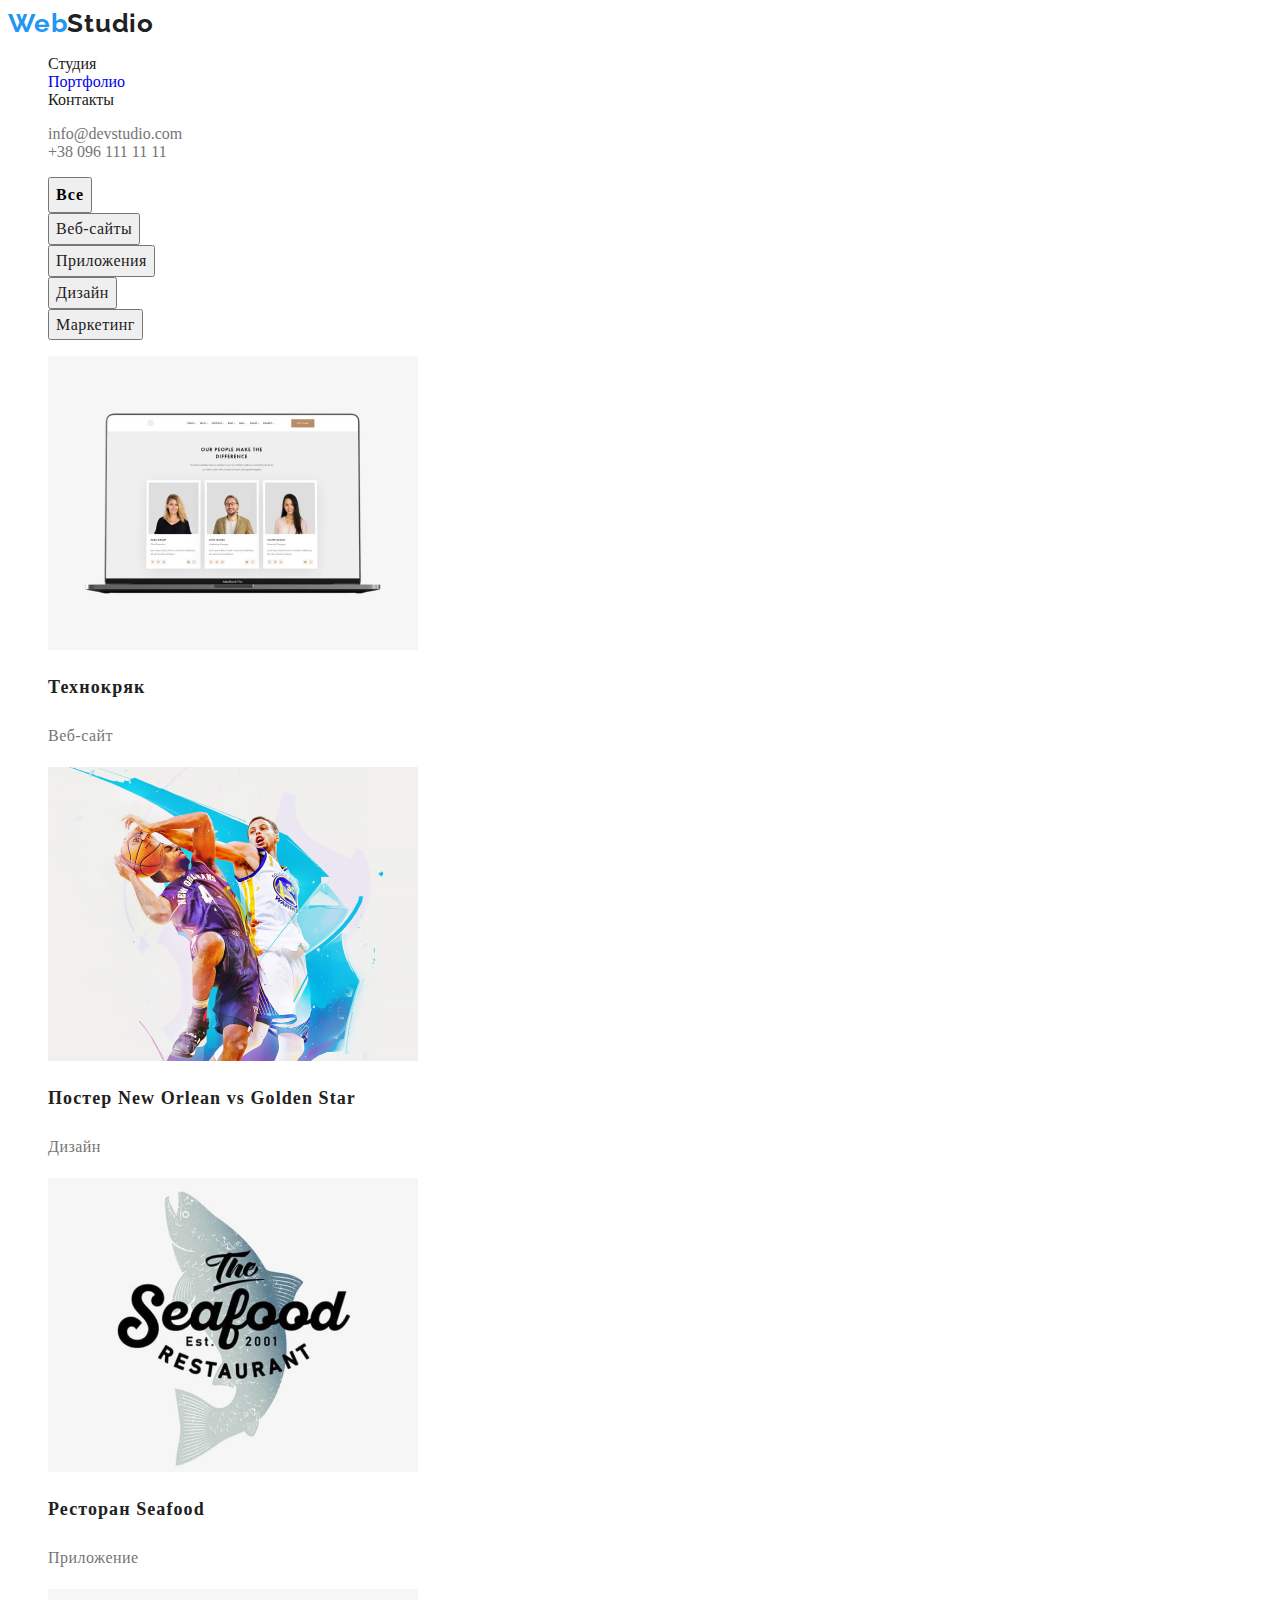
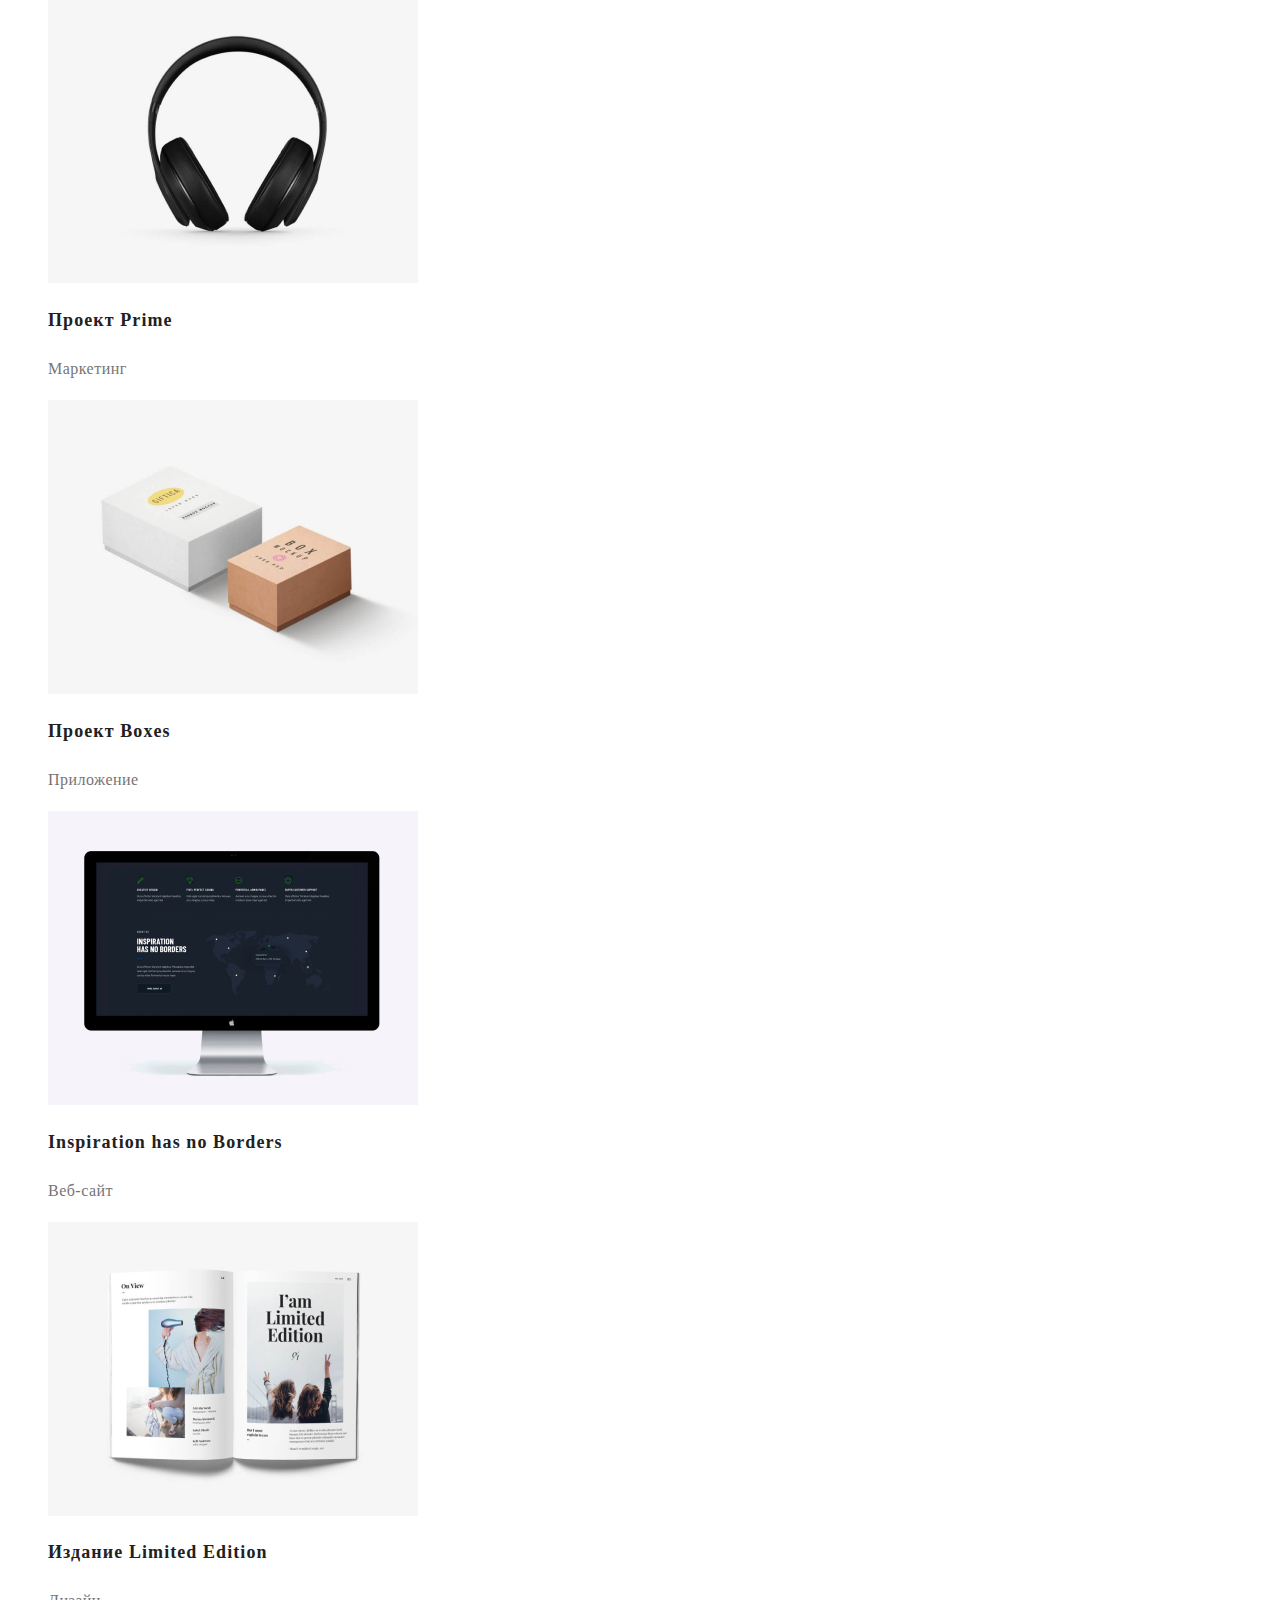
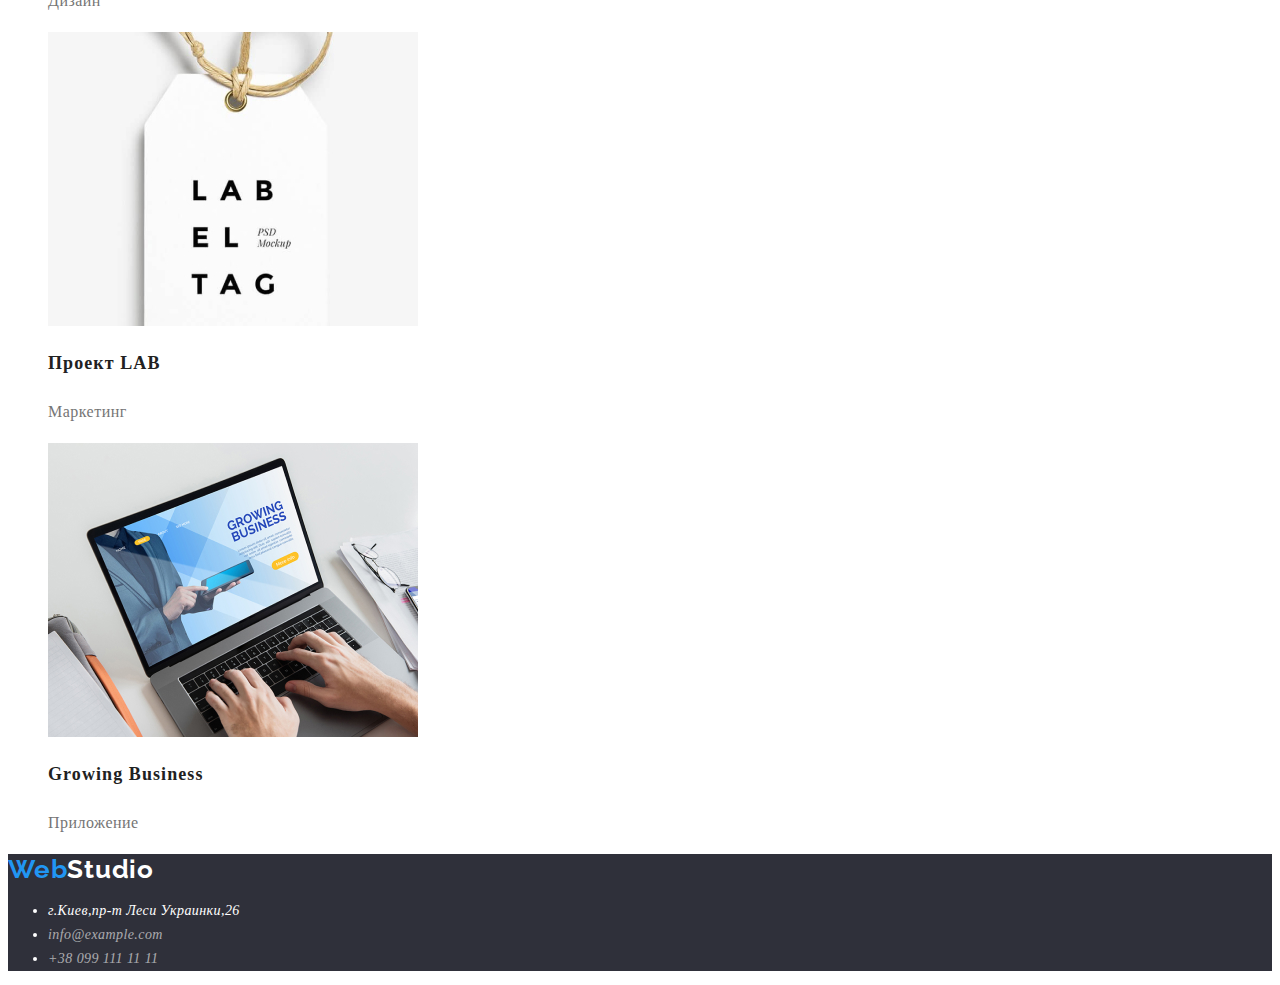
==== portfolio.html @ e013c8c7 "Create portfolio.html" ====
<!DOCTYPE html>
<html lang="en">
<head>
    <meta charset="UTF-8">
    <meta http-equiv="X-UA-Compatible" content="IE=edge">
    <meta name="viewport" content="width=device-width, initial-scale=1.0">
    <title>Portfolio</title>
    <link rel="preconnect" href="https://fonts.gstatic.com">
    <link href="https://fonts.googleapis.com/css2?family=Raleway:wght@700&family=Roboto:wght@400;500;700;900&display=swap" rel="stylesheet">
    <link rel="stylesheet" href="./css/styles.css">
</head>
<!--------------------Header-------------------------->
<body>
    <header class="header">
        <nav class="nav">
            <a class="logo-link link" href="./index.html" lang="en"><span class="logo-item">Web</span>Studio</a>
            <ul class="nav-list list">
                <li class="nav-item"><a class="nav-item-link link" href="./index.html" lang="ru">Студия</a></li>
                <li class="nav-item"><a class="nav-item-link-current link" href="./portfolio.html" lang="ru">Портфолио</a></li>
                <li class="nav-item"><a class="nav-item-link link" href="#" lang="ru">Контакты</a></li>
            </ul>
        </nav>
            <ul class="contact-list list">
                <li class="contact-item"><a class="contact-link-tel link" href="mailto:info@devstudio.com">info@devstudio.com</a></li>
                <li class="contact-item"><a class="contact-link-tel link" href="tel:+380961111111">+38 096 111 11 11</a></li>
            </ul>
    </header>
    <!-------------------Main section--------------------->
    <main>
        <section class="main">
            <ul class="main-button list">
                <li class="main-modal-btn"><button class="modal-btn" type="button">Все</button></li>
                <li class="main-modal-btn"><button class="main-modal-btn" type="button">Веб-сайты</button></li>
                <li class="main-modal-btn"><button class="main-modal-btn" type="button">Приложения</button></li>
                <li class="main-modal-btn"><button class="main-modal-btn" type="button">Дизайн</button></li>
                <li class="main-modal-btn"><button class="main-modal-btn" type="button">Маркетинг</button></li>
            </ul>
     <!----------------------Portfolio-------------------------->       
            <h1 hidden>Наши работы</h1>
            <ul class="picture">
                <li class="picture-item list">
                  <img src="./images/портфолио/img.jpg" alt="ноутбук с изображением" width="370" height="294">
                  <h2 class="desc-item-title ">Технокряк</h2>
                  <p class="desc-item-suptitle">Веб-сайт</p>
                </li>
                <li class="picture-item list">
                  <img src="./images/портфолио/img-1.jpg" alt="играют в баскетбол" width="370" height="294">
                  <h2 class="desc-item-title">Постер New Orlean vs Golden Star</h2>
                  <p class="desc-item-suptitle">Дизайн</p>
                </li>
                <li class="picture-item list">
                    <img src="./images/портфолио/img-2.jpg" alt="рыба на логотипе"  width="370" height="294">
                    <h2 class="desc-item-title">Ресторан Seafood</h2>
                    <p class="desc-item-suptitle">Приложение</p>
                </li>
                <li class="picture-item list"> 
                  <img src="./images/портфолио/img-3.jpg" alt="наушники"width="370" height="294">
                <h2 class="desc-item-title">Проект Prime</h2>
                <p class="desc-item-suptitle">Маркетинг</p>
                </li>
                <li class="picture-item list">
                  <img src="./images/портфолио/img-4.jpg" alt="две коробочки"width="370" height="294">
                  <h2 class="desc-item-title">Проект Boxes</h2>
                  <p class="desc-item-suptitle">Приложение</p>
                </li>
                <li class="picture-item list">
                  <img src="./images/портфолио/img-5.jpg" alt="компьютер с изображением"width="370" height="294">
                  <h2 class="desc-item-title">Inspiration has no Borders</h2>
                  <p class="desc-item-suptitle">Веб-сайт</p>
                </li>
                <li class="picture-item list">
                  <img src="./images/портфолио/img-6.jpg" alt="страница журнала с картинками"width="370" height="294">
                  <h2 class="desc-item-title">Издание Limited Edition</h2>
                  <p class="desc-item-suptitle">Дизайн</p>
                </li>
                <li class="picture-item list">
                  <img src="./images/портфолио/img-7.jpg" alt="бирка с надписью"width="370" height="294">
                  <h2 class="desc-item-title">Проект LAB</h2>
                  <p class="desc-item-suptitle">Маркетинг</p>
                </li>
                <li class="picture-item list">
                  <img src="./images/портфолио/img-8.jpg" alt="робота за ноубуком"width="370" height="294">
                  <h2 class="desc-item-title">Growing Business</h2>
                  <p class="desc-item-suptitle">Приложение</p>
                </li> 
            </ul>
        </section>
    </main>
    <!-------------Footer-------------------------------->
    <footer class="footer">
        <a class="logo-link link" href="index.html" lang="en"><span class="logo-item">Web</span><span class="logo-item-link">Studio</span></a>
            <address class="address">
                <ul class="address-list">
                    <li class="address-list-item"><a class="address-link link" href="https://goo.gl/maps/ciwLgG6RqP7wu5hy9" target="_blank" rel="noopener noreferrer"> г.Киев,пр-т Леси Украинки,26</a>
                    <li class="address-list-item"><a class="address-contact-link link" href="mailto:info@example.com">info@example.com</a></li>
                    <li class="address-list-item"><a class="address-contact-link link" href="tel:+380991111111">+38 099 111 11 11</a></li>
                </ul>
            </address>
    </footer>
</body>
</html>
---- css/styles.css ----
:root {
 --main-font: 'Roboto', sans-serif; 
 --secondary-font:'Raleway', sans-serif;
 --accent-color: #2196F3; 
 --secondary-color: #212121;
 --hero-background-color:#2F303A;
 --text-color:#757575;
}

/*------Шрифты--------*/
.body{
 --font-family: var(--main-font);
}
.list {
    list-style: none;
}

.link {
    text-decoration: none;
}


/*=====================Header===================================*/

/*---------Логотип-- WebStudio-----------------*/
.logo-link{
font-family: var(--secondary-font);
font-weight: bold;
font-size: 26px;
line-height: 1.19;
letter-spacing: 0.03em;
color: var(--secondary-color); 
}

.logo-item {
color: var(--accent-color);
}

    /*Навигационный лист*/
.nav-link {
font-family: inherit;
font-weight: 500;
font-size: 14px;
line-height: 1.14;
letter-spacing: 0.02em;
color: var(--secondary-color); 
}

/*Придаем ссылкам элемент hover и focus */
.nav-link:hover,
.nav-link:focus{
color: var(--accent-color);
}

/*Контакты заголовка*/
.contact-link {
font-weight: 500;
font-size: 14px;
line-height: 1.14;
letter-spacing: 0.02em;

}

.contact-link-tel {
color: #757575;
}

.contact-link:hover,
.contact-link:focus {
color:  var(--accent-color);
}

/*====================The end header======================*/

/*-----------------------HERO----------------------*/

/*Эффективные решения для вашего бизнеса*/
.hero-title{
font-family: inherit;
font-weight: 900;
font-size: 44px;
line-height: 1.36;
/*text-align: center;*/
letter-spacing: 0.06em;
color: #FFFFFF;
background: #2F303A;
}

/*Кнопка заказать услугу*/
.modal-btn{
font-family: inherit;
font-weight: 700;
font-size: 16px;
line-height: 1.87;
letter-spacing: 0.06em;
/*cursor: pointer;*/

}

.modal-btn:hover,
.modal-btn:focus {
color: #FFFFFF;
background: var(--accent-color);
}

/*Особенности*/
.desc-list-title{
font-family:inherit;
font-weight: 700;
font-size: 14px;
line-height: 1.14;
letter-spacing: 0.03em;
text-transform: uppercase;
color: var(--secondary-color);
}

.desc-list-suptitle{
font-family: inherit;
font-weight: 400;
font-size: 14px;
line-height: 1.71;
letter-spacing: 0.03em;
color: var(--text-color);
}
/*-----------Gallery-------------------*/

.team-title {
font-family:inherit;
font-weight: 700;
font-size: 36px;
line-height: 1.17;
/*text-align: center;*/
letter-spacing: 0.03em;
color: var(--secondary-color);
}

.team-title-list-name{
font-family: inherit;
font-weight: 500;
font-size: 16px;
line-height: 19px;
letter-spacing: 0.03em;
color:var(--secondary-color);
}

.team-title-list-desc {
font-family:inherit;
font-weight: 400;
font-size: 16px;
line-height: 1.18;

/*text-align: center;*/
letter-spacing: 0.03em;
color: var(--text-color);
}
/*------------End Hero----------------*/
/*-----------------Footer---------*/
.footer{
background: #2F303A;
}
.logo-item-link{
color: #FFFFFF;
}

.address-list {
font-family: inherit;
font-weight: 400;
font-size: 14px;
line-height: 1.71;
color: #FFFFFF;
letter-spacing: 0.03em;
}
.address-link {
color: #FFFFFF;
}
.address-contact-link{
font-family:inherit;
font-weight: 400;
font-size: 14px;
line-height: 1.71;
letter-spacing: 0.03em;
color: rgba(255, 255, 255, 0.6);
}
/*==================Footer=================*/

/*----------------Portfolio-------------*/
/*Кнопки*/
.main-modal-btn{
font-family: inherit;
font-weight: 500;
font-size: 16px;
line-height: 1.62;
letter-spacing: 0.03em;
color: var(--secondary-color);
}

.nav-item-link{
color:var(--secondary-color);
}
.nav-item-link-current:hover,
.nav-item-link-current:focus {
color: var(--accent-color);
}
.portfolio-contact-list{
    color: #757575;
}
/*-------------Portfolio--------------*/
.desc-item-title{
font-family: inherit;
font-weight: 700;
font-size: 18px;
line-height: 2;
letter-spacing: 0.06em;
color:var(--secondary-color);
}
.desc-item-suptitle{
font-family: inherit;
font-weight: 400;
font-size: 16px;
line-height: 1.87;
letter-spacing: 0.03em;
color: var(--text-color);
}
/*=========================End=================*/
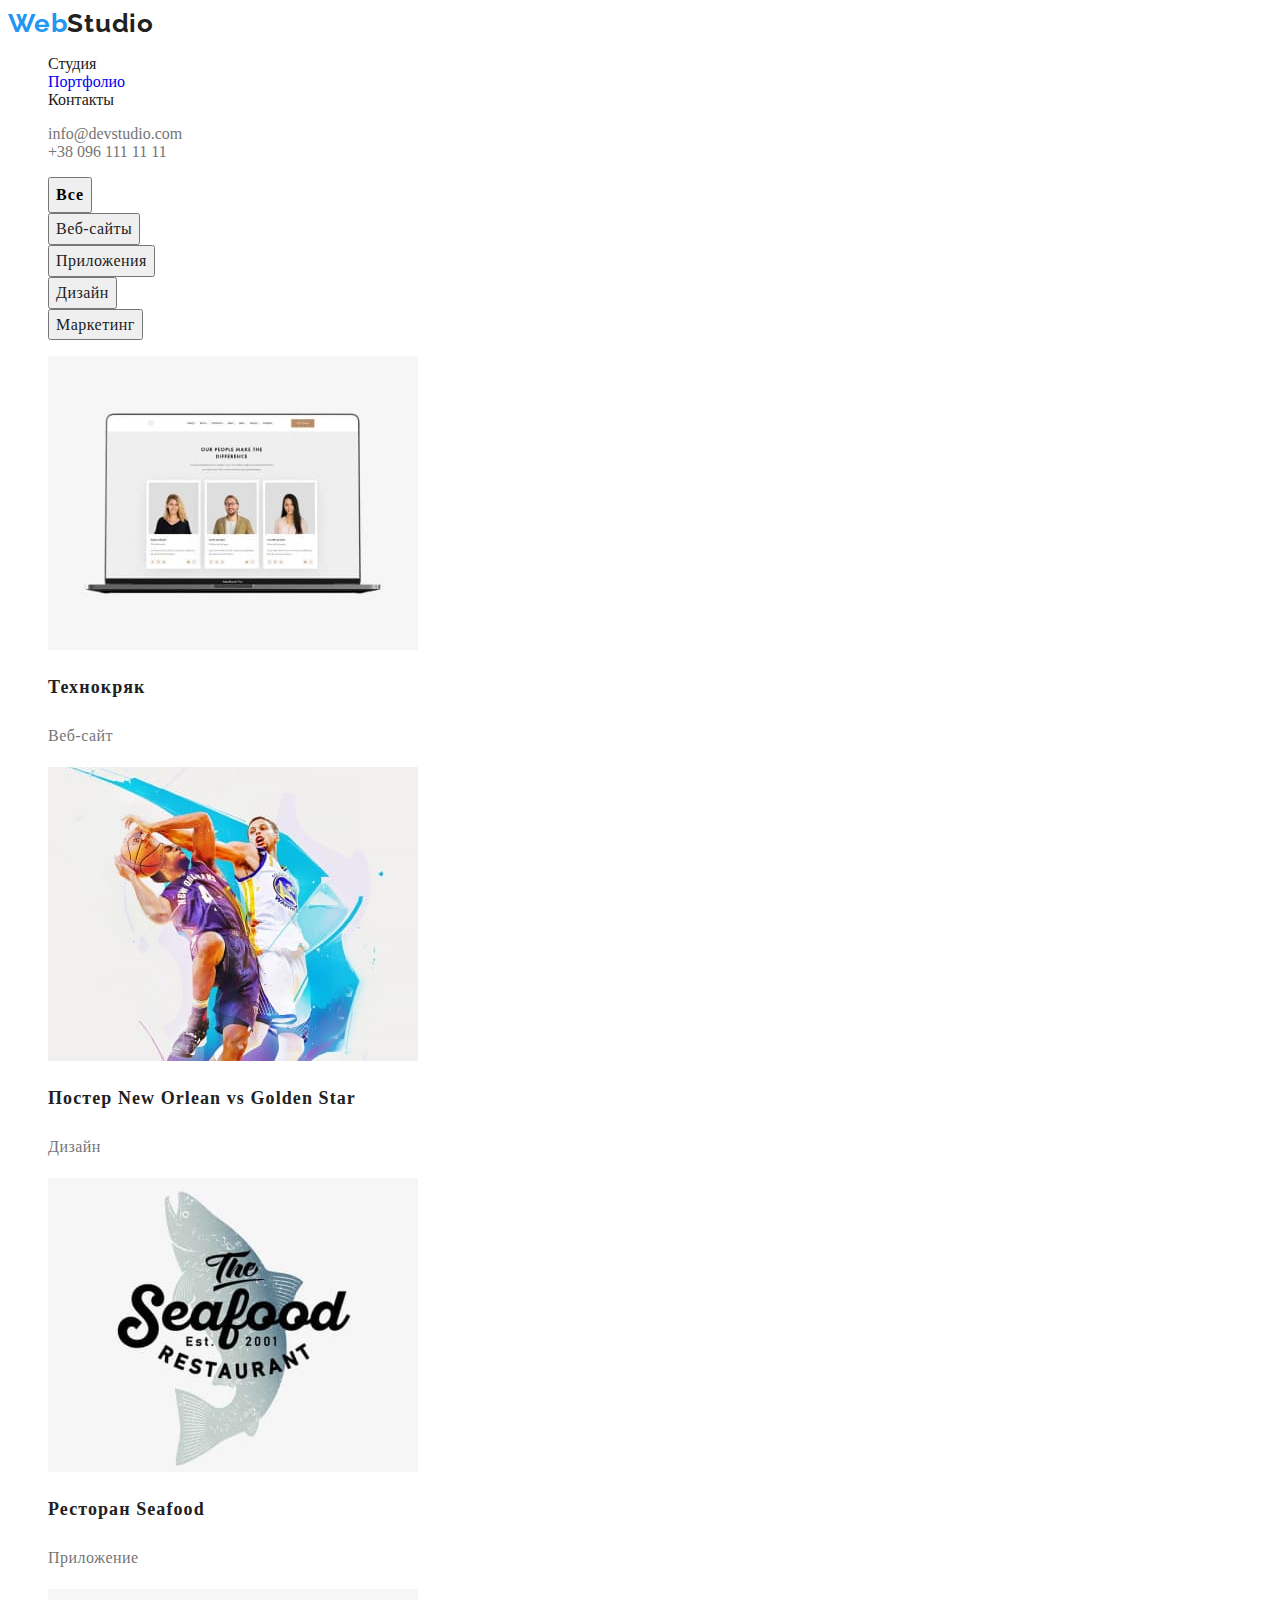
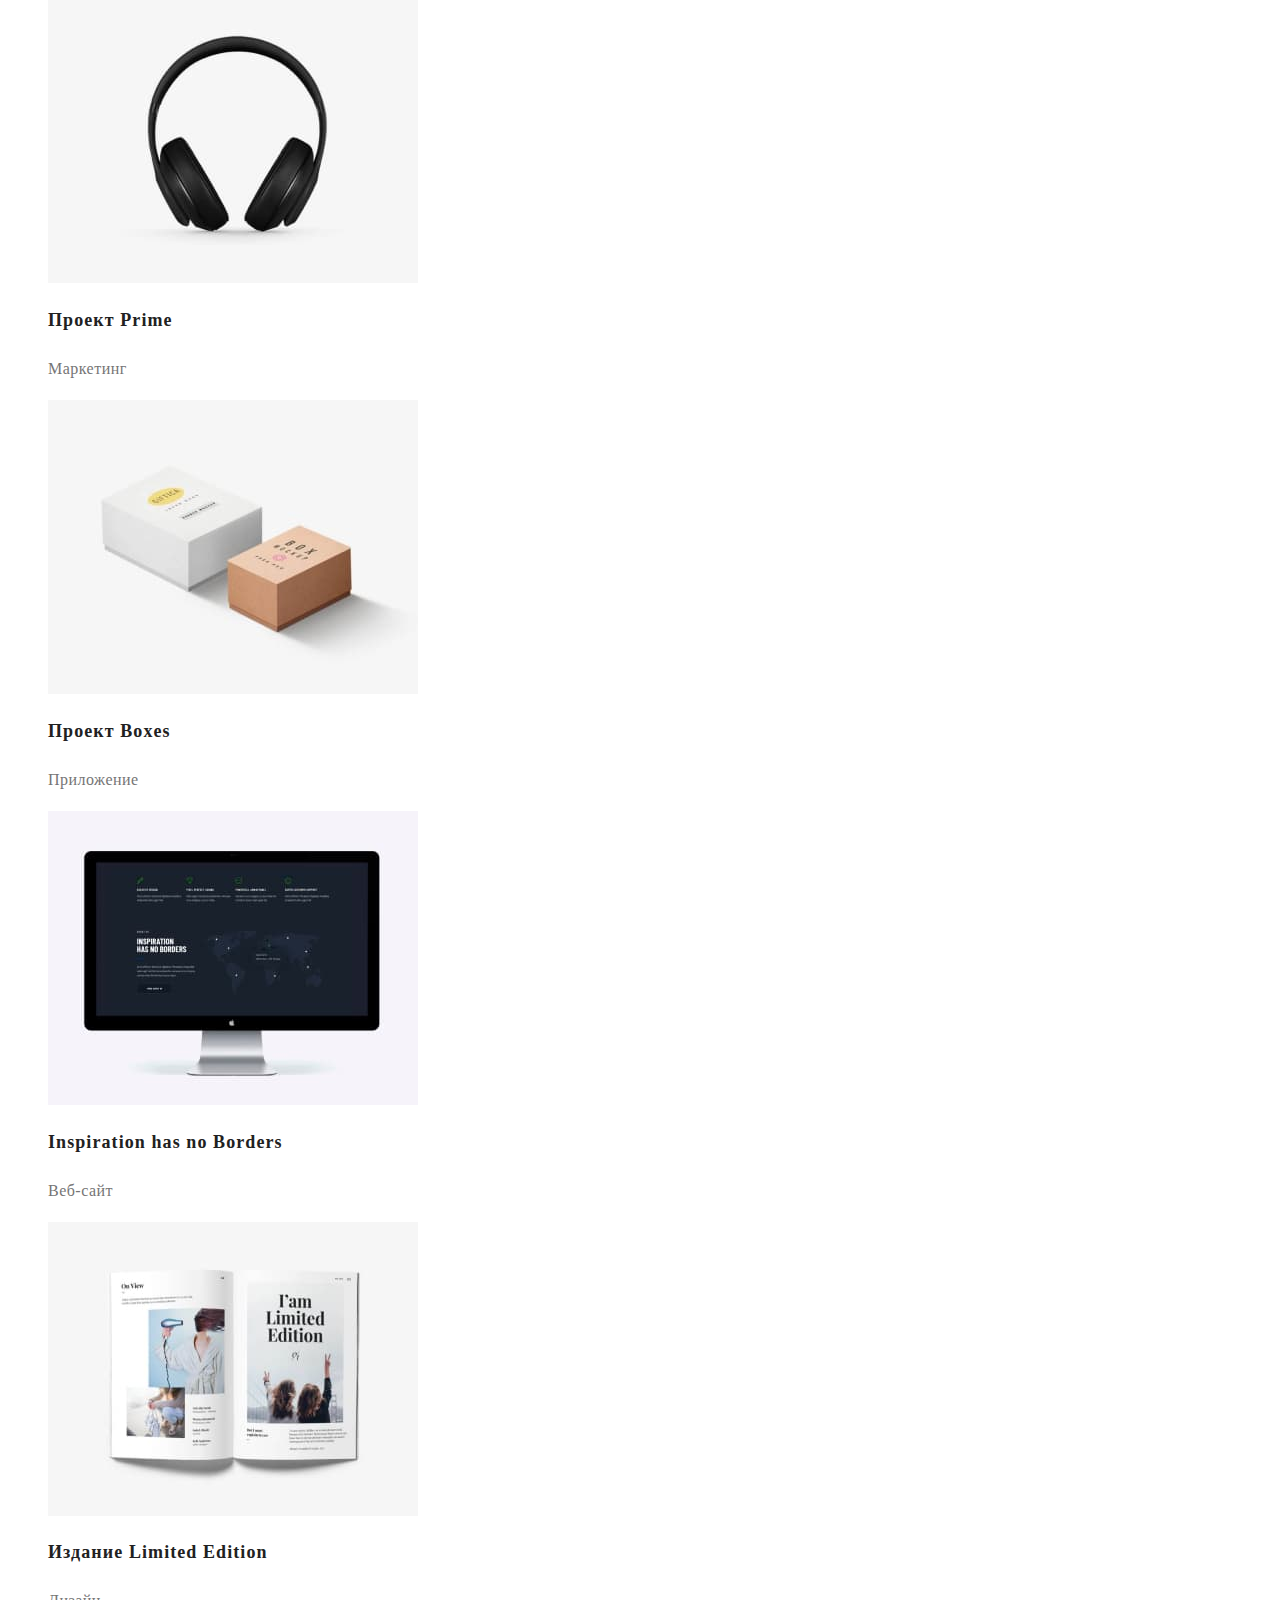
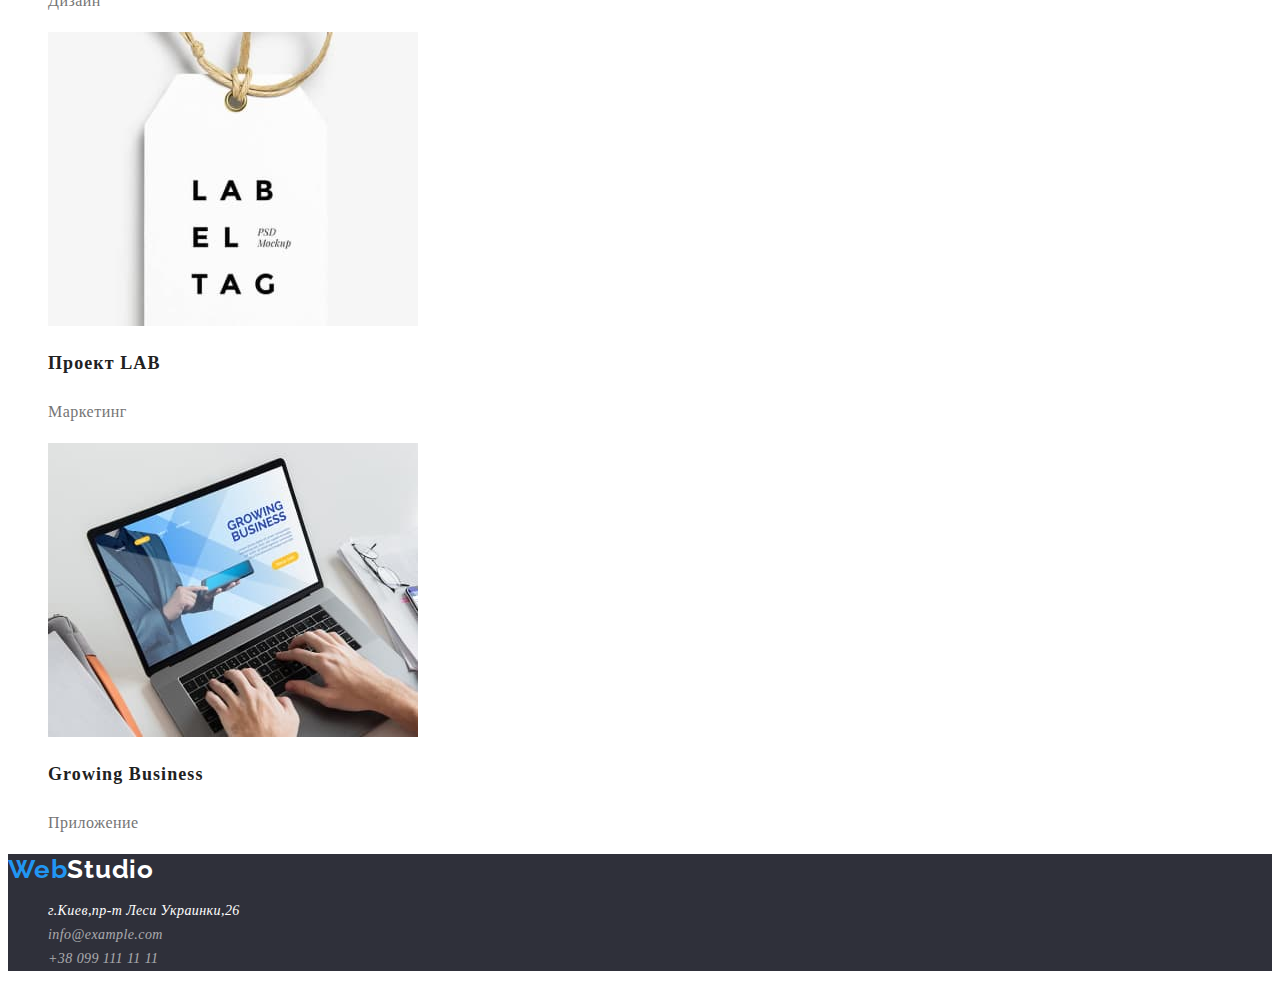
==== commit a3900cf9: "Update portfolio.html" ====
--- a/portfolio.html
+++ b/portfolio.html
@@ -90,10 +90,10 @@
     <footer class="footer">
         <a class="logo-link link" href="index.html" lang="en"><span class="logo-item">Web</span><span class="logo-item-link">Studio</span></a>
             <address class="address">
-                <ul class="address-list">
-                    <li class="address-list-item"><a class="address-link link" href="https://goo.gl/maps/ciwLgG6RqP7wu5hy9" target="_blank" rel="noopener noreferrer"> г.Киев,пр-т Леси Украинки,26</a>
-                    <li class="address-list-item"><a class="address-contact-link link" href="mailto:info@example.com">info@example.com</a></li>
-                    <li class="address-list-item"><a class="address-contact-link link" href="tel:+380991111111">+38 099 111 11 11</a></li>
+                <ul class="address-list list">
+                    <li class="address-item"><a class="address-link link" href="https://goo.gl/maps/ciwLgG6RqP7wu5hy9" target="_blank" rel="noopener noreferrer"> г.Киев,пр-т Леси Украинки,26</a>
+                    <li class="address-item"><a class="address-contact-link link" href="mailto:info@example.com">info@example.com</a></li>
+                    <li class="address-item"><a class="address-contact-link link" href="tel:+380991111111">+38 099 111 11 11</a></li>
                 </ul>
             </address>
     </footer>
--- a/css/styles.css
+++ b/css/styles.css
@@ -5,6 +5,7 @@
  --secondary-color: #212121;
  --hero-background-color:#2F303A;
  --text-color:#757575;
+ --text-decoration-color: #FFFFFF;
 }
 
 /*------Шрифты--------*/
@@ -35,7 +36,10 @@
 .logo-item {
 color: var(--accent-color);
 }
-
+.logo-link:hover{
+color: var(--accent-color);
+text-decoration: underline;
+}
     /*Навигационный лист*/
 .nav-link {
 font-family: inherit;
@@ -52,17 +56,27 @@
 color: var(--accent-color);
 }
 
+.nav-item:hover{
+color: var(--accent-color);
+text-decoration: underline;
+}
+
 /*Контакты заголовка*/
+
 .contact-link {
 font-weight: 500;
 font-size: 14px;
 line-height: 1.14;
 letter-spacing: 0.02em;
-
 }
 
 .contact-link-tel {
 color: #757575;
+}
+
+.contact-item:hover{
+color:  var(--accent-color);
+text-decoration: underline;   
 }
 
 .contact-link:hover,
@@ -80,9 +94,8 @@
 font-weight: 900;
 font-size: 44px;
 line-height: 1.36;
-/*text-align: center;*/
 letter-spacing: 0.06em;
-color: #FFFFFF;
+color:var(--text-decoration-color);
 background: #2F303A;
 }
 
@@ -93,13 +106,12 @@
 font-size: 16px;
 line-height: 1.87;
 letter-spacing: 0.06em;
-/*cursor: pointer;*/
-
+cursor: pointer;
 }
 
 .modal-btn:hover,
 .modal-btn:focus {
-color: #FFFFFF;
+color:var(--text-decoration-color);
 background: var(--accent-color);
 }
 
@@ -148,8 +160,6 @@
 font-weight: 400;
 font-size: 16px;
 line-height: 1.18;
-
-/*text-align: center;*/
 letter-spacing: 0.03em;
 color: var(--text-color);
 }
@@ -159,7 +169,7 @@
 background: #2F303A;
 }
 .logo-item-link{
-color: #FFFFFF;
+color:var(--text-decoration-color);
 }
 
 .address-list {
@@ -167,11 +177,21 @@
 font-weight: 400;
 font-size: 14px;
 line-height: 1.71;
-color: #FFFFFF;
+color:var(--text-decoration-color);
 letter-spacing: 0.03em;
 }
 .address-link {
-color: #FFFFFF;
+color:var(--text-decoration-color);
+}
+
+/*----Подсвечиваем ссылку--------*/
+.address-item:hover{
+color:var(--accent-color);
+text-decoration: underline;
+}
+.address-contact-link:hover{
+color: var(--accent-color);
+text-decoration: underline;
 }
 .address-contact-link{
 font-family:inherit;
@@ -181,6 +201,7 @@
 letter-spacing: 0.03em;
 color: rgba(255, 255, 255, 0.6);
 }
+
 /*==================Footer=================*/
 
 /*----------------Portfolio-------------*/
@@ -194,9 +215,15 @@
 color: var(--secondary-color);
 }
 
+.main-button .main-modal-btn:hover{
+color:var(--accent-color);
+text-decoration: underline;
+}
+
 .nav-item-link{
 color:var(--secondary-color);
 }
+
 .nav-item-link-current:hover,
 .nav-item-link-current:focus {
 color: var(--accent-color);
@@ -205,6 +232,10 @@
     color: #757575;
 }
 /*-------------Portfolio--------------*/
+.nav-list .nav-item-link:hover{
+color:  var(--accent-color);
+text-decoration: underline; 
+}
 .desc-item-title{
 font-family: inherit;
 font-weight: 700;
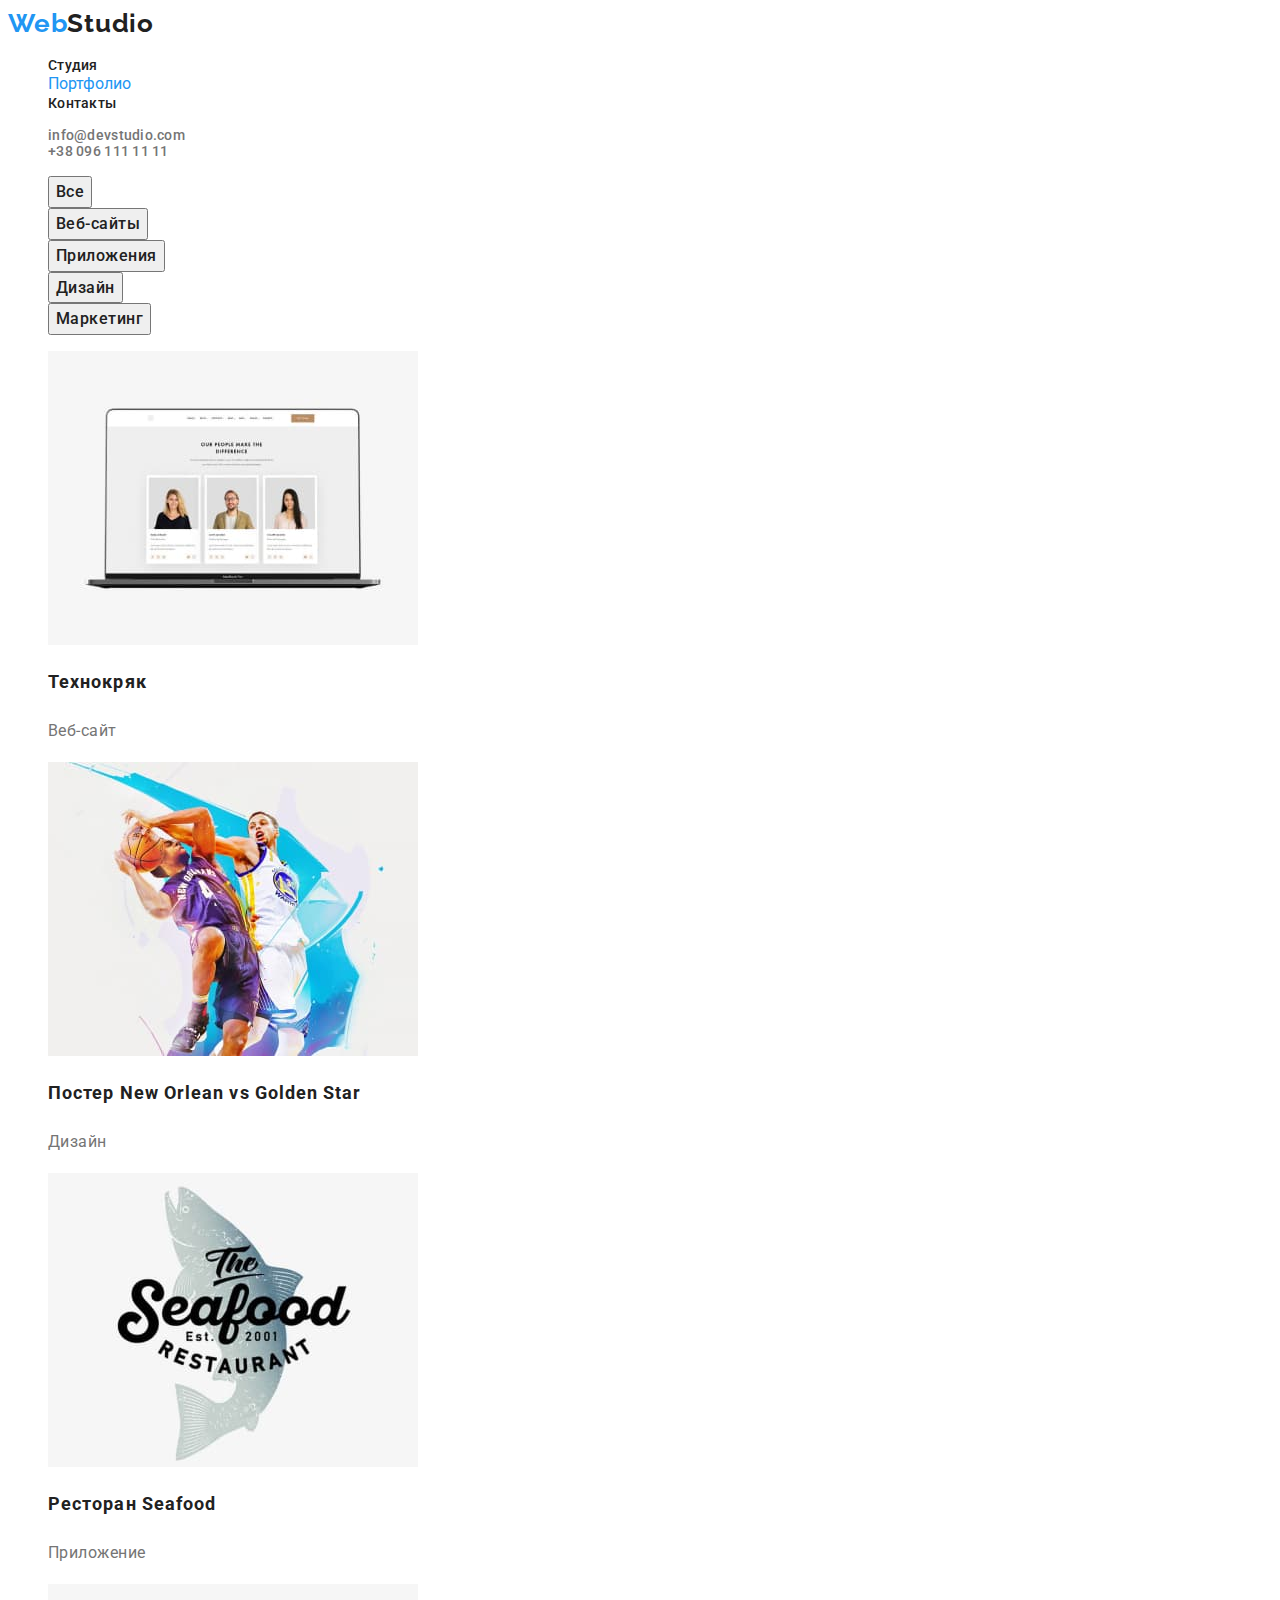
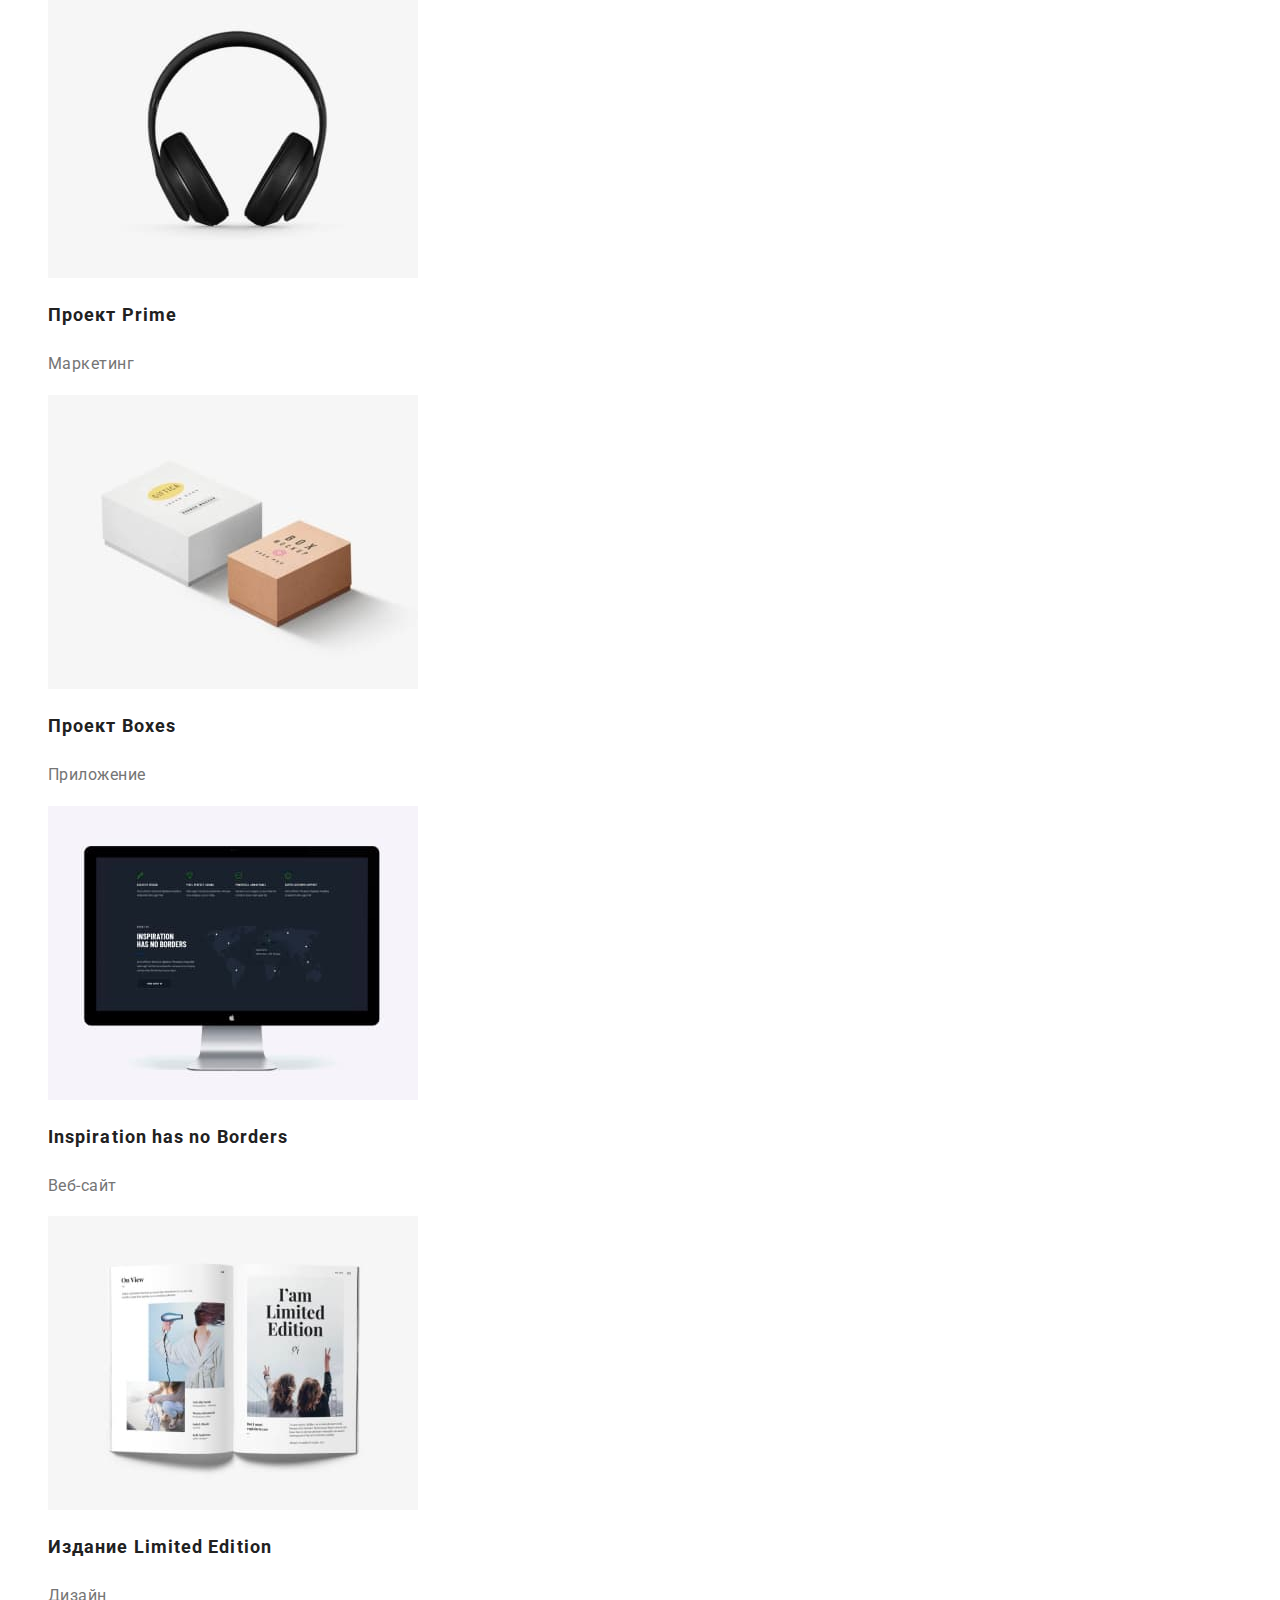
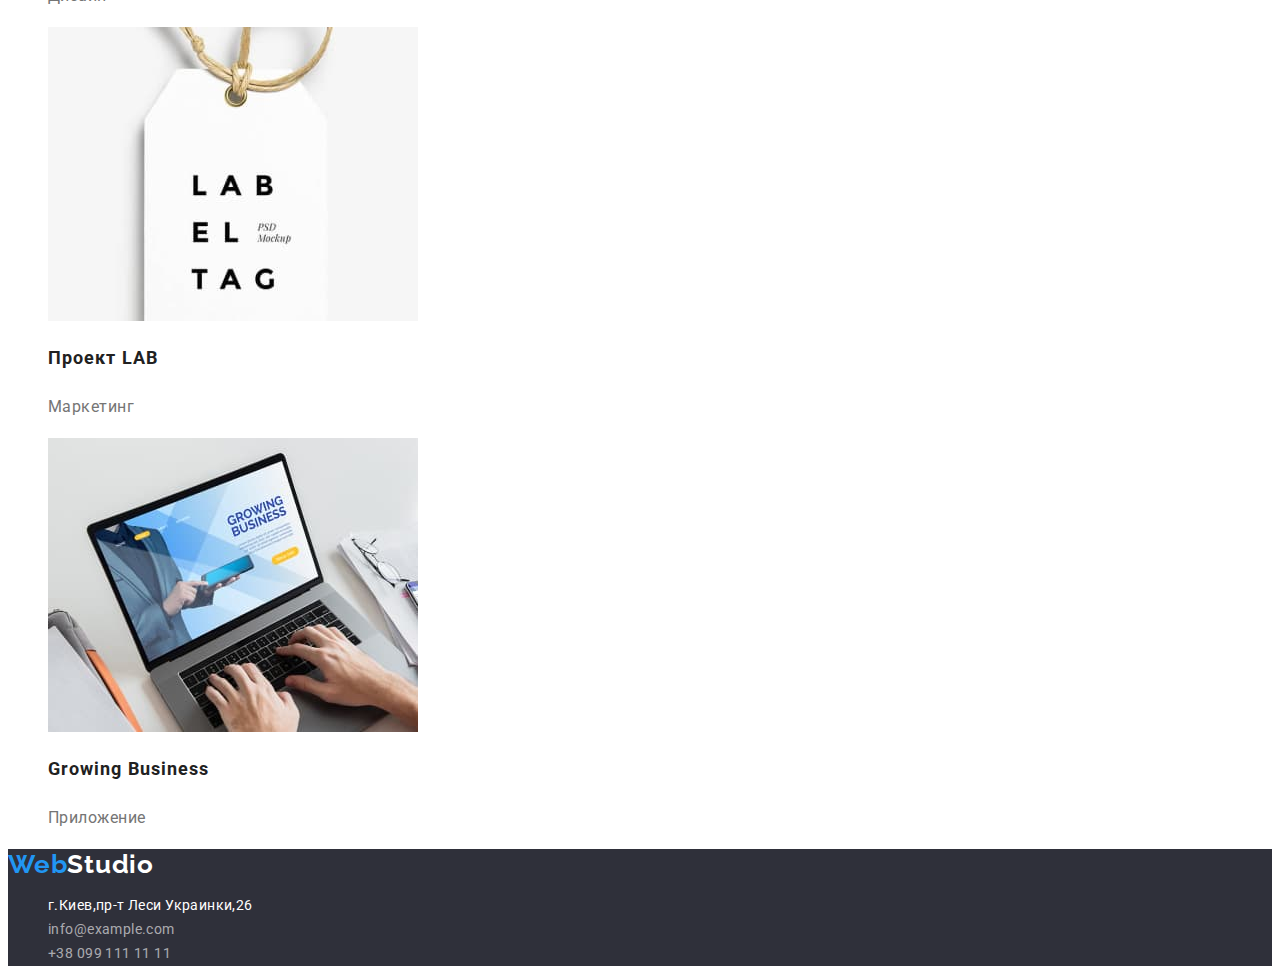
==== commit eb8f35ef: "Update portfolio.html" ====
--- a/portfolio.html
+++ b/portfolio.html
@@ -15,9 +15,9 @@
         <nav class="nav">
             <a class="logo-link link" href="./index.html" lang="en"><span class="logo-item">Web</span>Studio</a>
             <ul class="nav-list list">
-                <li class="nav-item"><a class="nav-item-link link" href="./index.html" lang="ru">Студия</a></li>
-                <li class="nav-item"><a class="nav-item-link-current link" href="./portfolio.html" lang="ru">Портфолио</a></li>
-                <li class="nav-item"><a class="nav-item-link link" href="#" lang="ru">Контакты</a></li>
+                <li class="nav-item"><a class="nav-link link" href="./index.html" lang="ru">Студия</a></li>
+                <li class="nav-item"><a class="nav-link-current link" href="./portfolio.html" lang="ru">Портфолио</a></li>
+                <li class="nav-item"><a class="nav-link link" href="#" lang="ru">Контакты</a></li>
             </ul>
         </nav>
             <ul class="contact-list list">
@@ -29,59 +29,77 @@
     <main>
         <section class="main">
             <ul class="main-button list">
-                <li class="main-modal-btn"><button class="modal-btn" type="button">Все</button></li>
-                <li class="main-modal-btn"><button class="main-modal-btn" type="button">Веб-сайты</button></li>
-                <li class="main-modal-btn"><button class="main-modal-btn" type="button">Приложения</button></li>
-                <li class="main-modal-btn"><button class="main-modal-btn" type="button">Дизайн</button></li>
-                <li class="main-modal-btn"><button class="main-modal-btn" type="button">Маркетинг</button></li>
+                <li class="main-button"><button class="button" type="button">Все</button></li>
+                <li class="main-button"><button class="button" type="button">Веб-сайты</button></li>
+                <li class="main-button"><button class="button" type="button">Приложения</button></li>
+                <li class="main-button"><button class="button" type="button">Дизайн</button></li>
+                <li class="main-button"><button class="button" type="button">Маркетинг</button></li>
             </ul>
      <!----------------------Portfolio-------------------------->       
             <h1 hidden>Наши работы</h1>
             <ul class="picture">
                 <li class="picture-item list">
-                  <img src="./images/портфолио/img.jpg" alt="ноутбук с изображением" width="370" height="294">
-                  <h2 class="desc-item-title ">Технокряк</h2>
-                  <p class="desc-item-suptitle">Веб-сайт</p>
+                  <a class="picture-list link" href="portfolio.html">
+                    <img src="./images/портфолио/img.jpg" alt="ноутбук с изображением" width="370" height="294">
+                    <h2 class="desc-item-title">Технокряк</h2>
+                    <p class="desc-item-suptitle">Веб-сайт</p>
+                  </a>
                 </li>
                 <li class="picture-item list">
-                  <img src="./images/портфолио/img-1.jpg" alt="играют в баскетбол" width="370" height="294">
-                  <h2 class="desc-item-title">Постер New Orlean vs Golden Star</h2>
-                  <p class="desc-item-suptitle">Дизайн</p>
+                  <a class="picture-list link" href="portfolio.html">
+                    <img src="./images/портфолио/img-1.jpg" alt="играют в баскетбол" width="370" height="294">
+                    <h2 class="desc-item-title">Постер New Orlean vs Golden Star</h2>
+                    <p class="desc-item-suptitle">Дизайн</p>
+                  </a>
                 </li>
                 <li class="picture-item list">
+                  <a class="picture-list link" href="portfolio.html">
                     <img src="./images/портфолио/img-2.jpg" alt="рыба на логотипе"  width="370" height="294">
                     <h2 class="desc-item-title">Ресторан Seafood</h2>
                     <p class="desc-item-suptitle">Приложение</p>
+                  </a>
                 </li>
                 <li class="picture-item list"> 
-                  <img src="./images/портфолио/img-3.jpg" alt="наушники"width="370" height="294">
-                <h2 class="desc-item-title">Проект Prime</h2>
-                <p class="desc-item-suptitle">Маркетинг</p>
+                  <a class="picture-list link" href="portfolio.html">
+                    <img src="./images/портфолио/img-3.jpg" alt="наушники"width="370" height="294">
+                    <h2 class="desc-item-title">Проект Prime</h2>
+                    <p class="desc-item-suptitle">Маркетинг</p>
+                  </a>
                 </li>
                 <li class="picture-item list">
-                  <img src="./images/портфолио/img-4.jpg" alt="две коробочки"width="370" height="294">
-                  <h2 class="desc-item-title">Проект Boxes</h2>
-                  <p class="desc-item-suptitle">Приложение</p>
+                  <a class="picture-list link" href="portfolio.html">
+                    <img src="./images/портфолио/img-4.jpg" alt="две коробочки"width="370" height="294">
+                    <h2 class="desc-item-title">Проект Boxes</h2>
+                    <p class="desc-item-suptitle">Приложение</p>
+                  </a>
                 </li>
                 <li class="picture-item list">
-                  <img src="./images/портфолио/img-5.jpg" alt="компьютер с изображением"width="370" height="294">
-                  <h2 class="desc-item-title">Inspiration has no Borders</h2>
-                  <p class="desc-item-suptitle">Веб-сайт</p>
+                  <a class="picture-list link" href="portfolio.html">
+                    <img src="./images/портфолио/img-5.jpg" alt="компьютер с изображением"width="370" height="294">
+                    <h2 class="desc-item-title">Inspiration has no Borders</h2>
+                    <p class="desc-item-suptitle">Веб-сайт</p>
+                  </a>
                 </li>
                 <li class="picture-item list">
-                  <img src="./images/портфолио/img-6.jpg" alt="страница журнала с картинками"width="370" height="294">
-                  <h2 class="desc-item-title">Издание Limited Edition</h2>
-                  <p class="desc-item-suptitle">Дизайн</p>
+                  <a class="picture-list link" href="portfolio.html">
+                    <img src="./images/портфолио/img-6.jpg" alt="страница журнала с картинками"width="370" height="294">
+                    <h2 class="desc-item-title">Издание Limited Edition</h2>
+                    <p class="desc-item-suptitle">Дизайн</p>
+                  </a>
                 </li>
                 <li class="picture-item list">
-                  <img src="./images/портфолио/img-7.jpg" alt="бирка с надписью"width="370" height="294">
-                  <h2 class="desc-item-title">Проект LAB</h2>
-                  <p class="desc-item-suptitle">Маркетинг</p>
+                  <a class="picture-list link" href="portfolio.html">
+                    <img src="./images/портфолио/img-7.jpg" alt="бирка с надписью"width="370" height="294">
+                    <h2 class="desc-item-title">Проект LAB</h2>
+                    <p class="desc-item-suptitle">Маркетинг</p>
+                  </a>
                 </li>
                 <li class="picture-item list">
-                  <img src="./images/портфолио/img-8.jpg" alt="робота за ноубуком"width="370" height="294">
-                  <h2 class="desc-item-title">Growing Business</h2>
-                  <p class="desc-item-suptitle">Приложение</p>
+                  <a class="picture-list link" href="portfolio.html">
+                    <img src="./images/портфолио/img-8.jpg" alt="робота за ноубуком"width="370" height="294">
+                    <h2 class="desc-item-title">Growing Business</h2>
+                    <p class="desc-item-suptitle">Приложение</p>
+                  </a>
                 </li> 
             </ul>
         </section>
--- a/css/styles.css
+++ b/css/styles.css
@@ -9,8 +9,8 @@
 }
 
 /*------Шрифты--------*/
-.body{
- --font-family: var(--main-font);
+body{
+font-family: var(--main-font);
 }
 .list {
     list-style: none;
@@ -36,13 +36,9 @@
 .logo-item {
 color: var(--accent-color);
 }
-.logo-link:hover{
-color: var(--accent-color);
-text-decoration: underline;
-}
+
     /*Навигационный лист*/
 .nav-link {
-font-family: inherit;
 font-weight: 500;
 font-size: 14px;
 line-height: 1.14;
@@ -56,14 +52,13 @@
 color: var(--accent-color);
 }
 
-.nav-item:hover{
-color: var(--accent-color);
-text-decoration: underline;
+.nav-link-current{
+color: var(--accent-color);
 }
 
 /*Контакты заголовка*/
 
-.contact-link {
+.contact-list {
 font-weight: 500;
 font-size: 14px;
 line-height: 1.14;
@@ -72,11 +67,6 @@
 
 .contact-link-tel {
 color: #757575;
-}
-
-.contact-item:hover{
-color:  var(--accent-color);
-text-decoration: underline;   
 }
 
 .contact-link:hover,
@@ -89,7 +79,7 @@
 /*-----------------------HERO----------------------*/
 
 /*Эффективные решения для вашего бизнеса*/
-.hero-title{
+.hero{
 font-family: inherit;
 font-weight: 900;
 font-size: 44px;
@@ -106,6 +96,8 @@
 font-size: 16px;
 line-height: 1.87;
 letter-spacing: 0.06em;
+color:var(--text-decoration-color);
+background:var(--accent-color);
 cursor: pointer;
 }
 
@@ -115,9 +107,9 @@
 background: var(--accent-color);
 }
 
+/*-----------Description--------------------*/
 /*Особенности*/
 .desc-list-title{
-font-family:inherit;
 font-weight: 700;
 font-size: 14px;
 line-height: 1.14;
@@ -135,6 +127,15 @@
 color: var(--text-color);
 }
 /*-----------Gallery-------------------*/
+
+.picture-desc{
+font-family:inherit;
+font-weight: 700;
+font-size: 36px;
+line-height: 1.17;
+letter-spacing: 0.03em;
+color:var(--secondary-color);
+}
 
 .team-title {
 font-family:inherit;
@@ -144,6 +145,7 @@
 /*text-align: center;*/
 letter-spacing: 0.03em;
 color: var(--secondary-color);
+background: #F5F4FA;
 }
 
 .team-title-list-name{
@@ -172,33 +174,21 @@
 color:var(--text-decoration-color);
 }
 
-.address-list {
-font-family: inherit;
+.address{
+font-family: inherit;
+font-style: normal;
 font-weight: 400;
 font-size: 14px;
 line-height: 1.71;
 color:var(--text-decoration-color);
 letter-spacing: 0.03em;
 }
+
 .address-link {
 color:var(--text-decoration-color);
 }
 
-/*----Подсвечиваем ссылку--------*/
-.address-item:hover{
-color:var(--accent-color);
-text-decoration: underline;
-}
-.address-contact-link:hover{
-color: var(--accent-color);
-text-decoration: underline;
-}
 .address-contact-link{
-font-family:inherit;
-font-weight: 400;
-font-size: 14px;
-line-height: 1.71;
-letter-spacing: 0.03em;
 color: rgba(255, 255, 255, 0.6);
 }
 
@@ -206,36 +196,39 @@
 
 /*----------------Portfolio-------------*/
 /*Кнопки*/
-.main-modal-btn{
+.button{
 font-family: inherit;
 font-weight: 500;
 font-size: 16px;
 line-height: 1.62;
 letter-spacing: 0.03em;
-color: var(--secondary-color);
-}
-
-.main-button .main-modal-btn:hover{
-color:var(--accent-color);
-text-decoration: underline;
+color: #212121;
+cursor: pointer;
+}
+
+.button:hover,
+.button:focus {
+color:var(--text-decoration-color);
+background:var(--accent-color);
 }
 
 .nav-item-link{
 color:var(--secondary-color);
 }
 
-.nav-item-link-current:hover,
-.nav-item-link-current:focus {
-color: var(--accent-color);
-}
+/*.nav-link-current:hover,
+.nav-link-current:focus {
+color: var(--accent-color);
+}*/
+
 .portfolio-contact-list{
     color: #757575;
 }
 /*-------------Portfolio--------------*/
-.nav-list .nav-item-link:hover{
+/*.nav-list .nav-item-link:hover{
 color:  var(--accent-color);
 text-decoration: underline; 
-}
+}*/
 .desc-item-title{
 font-family: inherit;
 font-weight: 700;
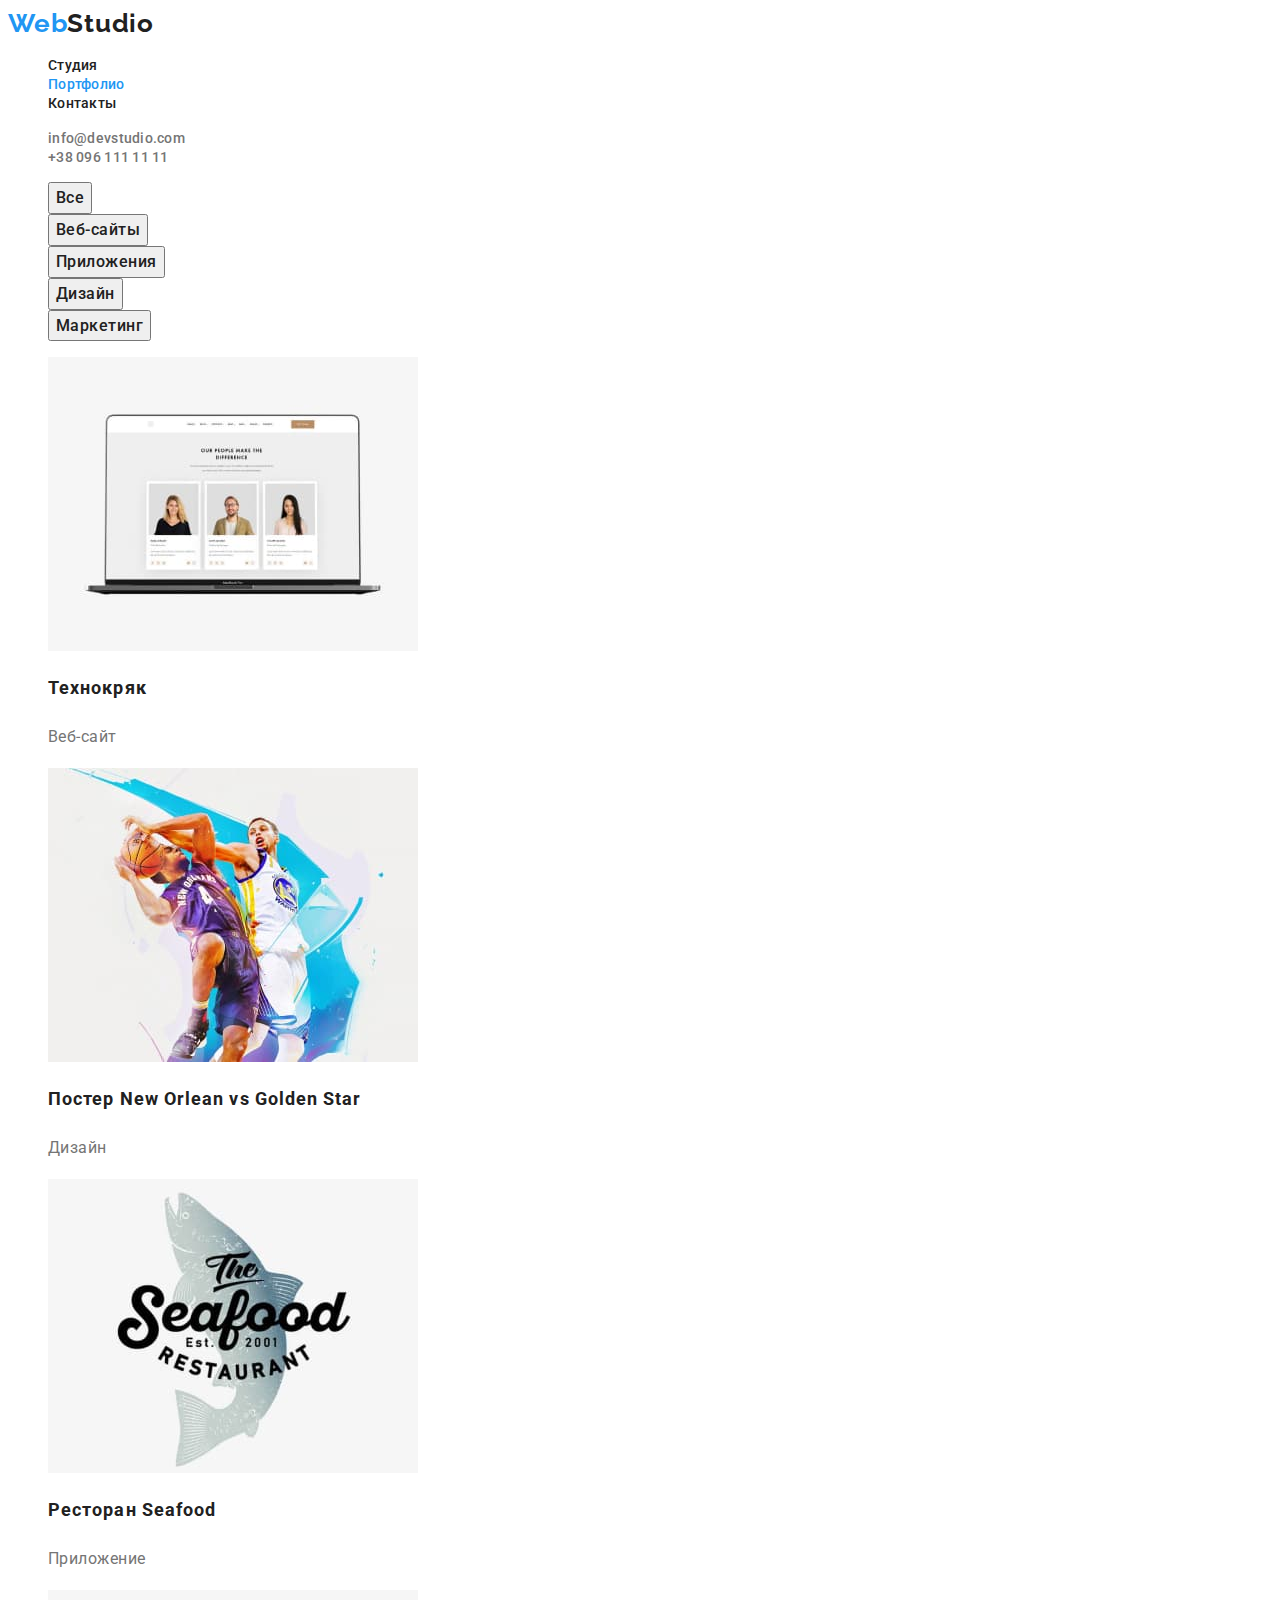
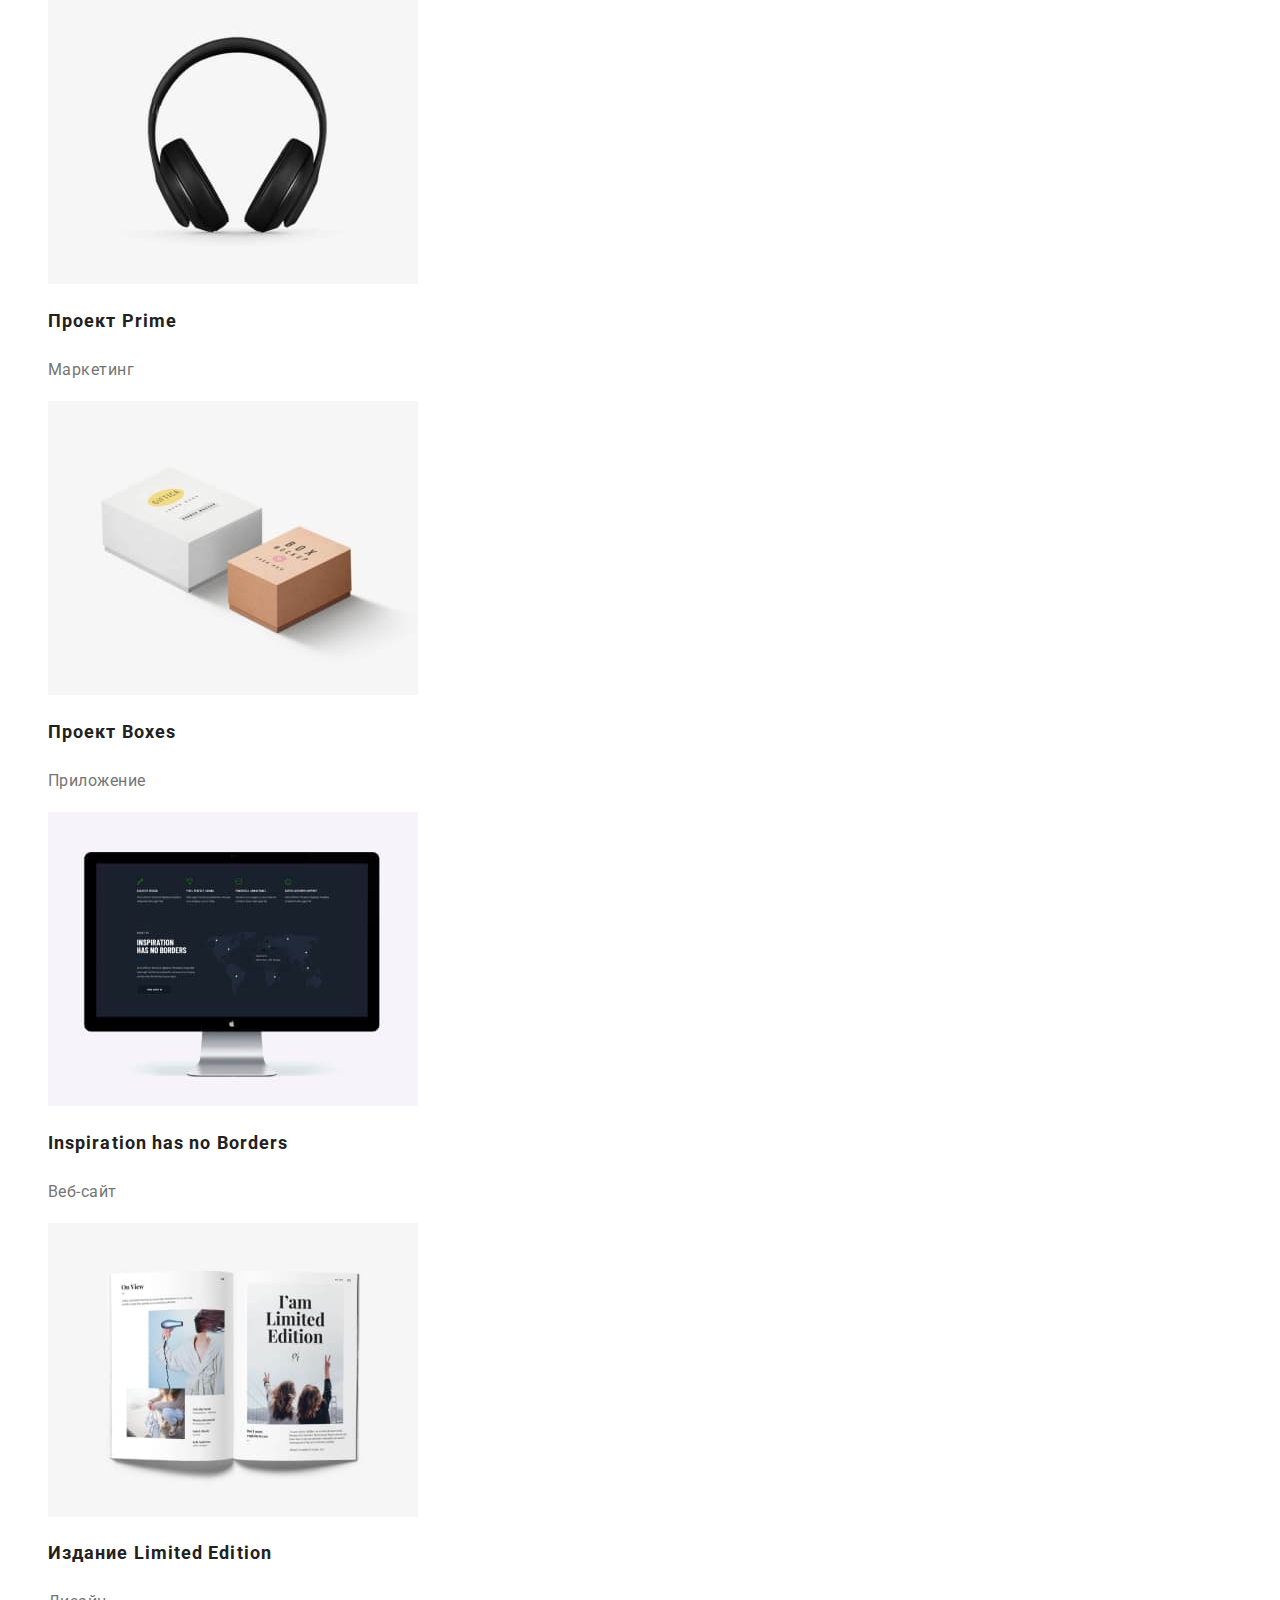
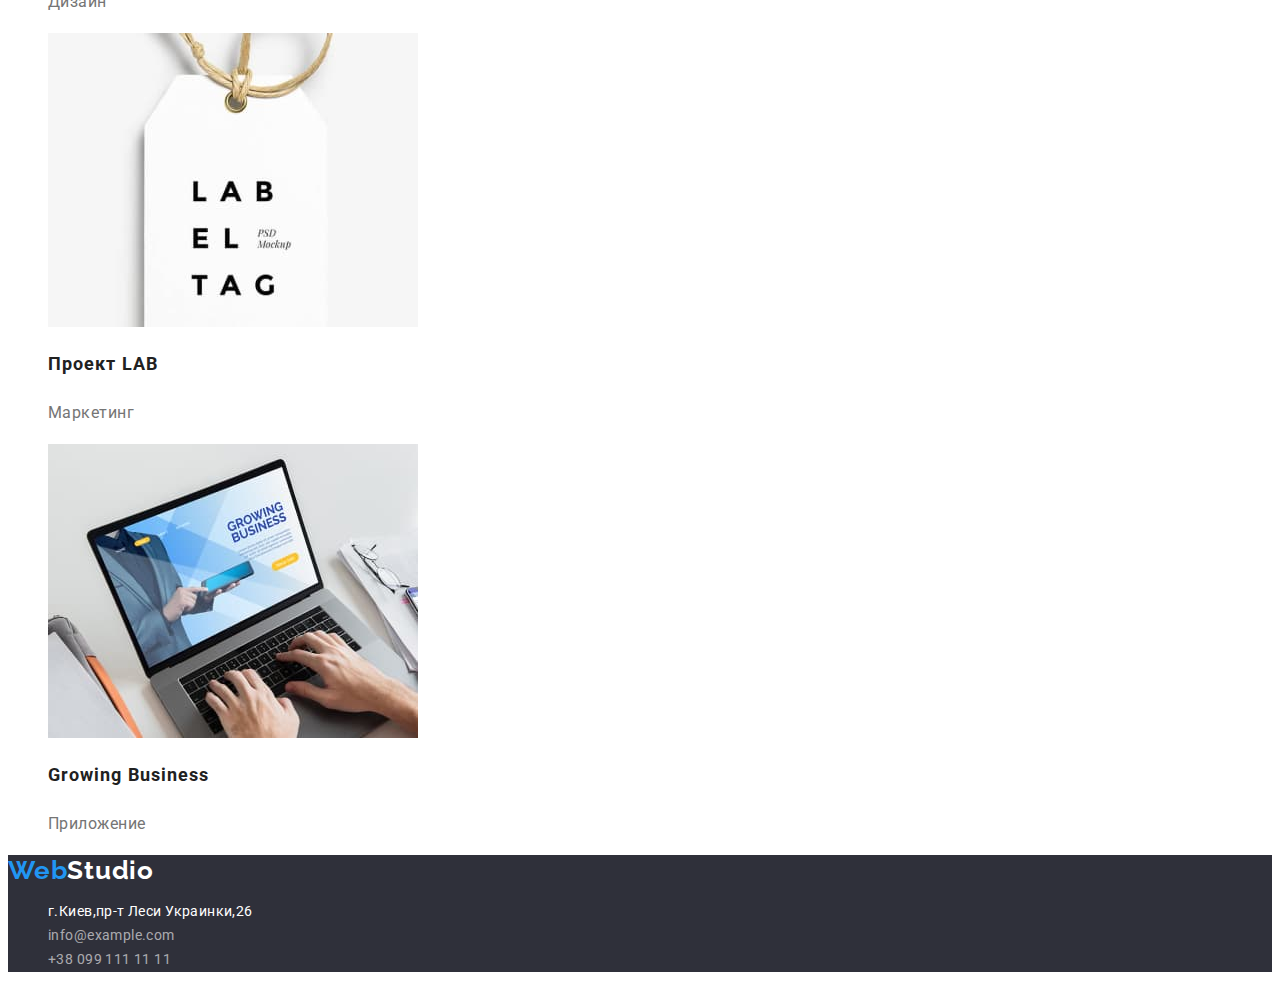
==== commit 77352675: "Update portfolio.html" ====
--- a/portfolio.html
+++ b/portfolio.html
@@ -16,13 +16,13 @@
             <a class="logo-link link" href="./index.html" lang="en"><span class="logo-item">Web</span>Studio</a>
             <ul class="nav-list list">
                 <li class="nav-item"><a class="nav-link link" href="./index.html" lang="ru">Студия</a></li>
-                <li class="nav-item"><a class="nav-link-current link" href="./portfolio.html" lang="ru">Портфолио</a></li>
+                <li class="nav-item"><a class="nav-link current-item link" href="./portfolio.html" lang="ru">Портфолио</a></li>
                 <li class="nav-item"><a class="nav-link link" href="#" lang="ru">Контакты</a></li>
             </ul>
         </nav>
             <ul class="contact-list list">
-                <li class="contact-item"><a class="contact-link-tel link" href="mailto:info@devstudio.com">info@devstudio.com</a></li>
-                <li class="contact-item"><a class="contact-link-tel link" href="tel:+380961111111">+38 096 111 11 11</a></li>
+                <li class="contact-item"><a class="contact-link link" href="mailto:info@devstudio.com">info@devstudio.com</a></li>
+                <li class="contact-item"><a class="contact-link link" href="tel:+380961111111">+38 096 111 11 11</a></li>
             </ul>
     </header>
     <!-------------------Main section--------------------->
--- a/css/styles.css
+++ b/css/styles.css
@@ -43,7 +43,7 @@
 font-size: 14px;
 line-height: 1.14;
 letter-spacing: 0.02em;
-color: var(--secondary-color); 
+color: var(--secondary-color);
 }
 
 /*Придаем ссылкам элемент hover и focus */
@@ -51,22 +51,21 @@
 .nav-link:focus{
 color: var(--accent-color);
 }
-
-.nav-link-current{
-color: var(--accent-color);
+.item{
+color: var(--accent-color); 
+}
+.current{
+color: var(--secondary-color);
 }
 
 /*Контакты заголовка*/
 
-.contact-list {
+.contact-link {
 font-weight: 500;
 font-size: 14px;
 line-height: 1.14;
 letter-spacing: 0.02em;
-}
-
-.contact-link-tel {
-color: #757575;
+color: var(--text-color);
 }
 
 .contact-link:hover,
@@ -79,7 +78,7 @@
 /*-----------------------HERO----------------------*/
 
 /*Эффективные решения для вашего бизнеса*/
-.hero{
+.hero-title{
 font-family: inherit;
 font-weight: 900;
 font-size: 44px;
@@ -128,7 +127,7 @@
 }
 /*-----------Gallery-------------------*/
 
-.picture-desc{
+.picture-title{
 font-family:inherit;
 font-weight: 700;
 font-size: 36px;
@@ -137,7 +136,11 @@
 color:var(--secondary-color);
 }
 
-.team-title {
+.team{
+background: #F5F4FA;
+}
+
+.team-title{
 font-family:inherit;
 font-weight: 700;
 font-size: 36px;
@@ -145,14 +148,13 @@
 /*text-align: center;*/
 letter-spacing: 0.03em;
 color: var(--secondary-color);
-background: #F5F4FA;
 }
 
 .team-title-list-name{
 font-family: inherit;
 font-weight: 500;
 font-size: 16px;
-line-height: 19px;
+line-height: 1.18;
 letter-spacing: 0.03em;
 color:var(--secondary-color);
 }
@@ -202,7 +204,7 @@
 font-size: 16px;
 line-height: 1.62;
 letter-spacing: 0.03em;
-color: #212121;
+color:var(--secondary-color);
 cursor: pointer;
 }
 
@@ -211,24 +213,12 @@
 color:var(--text-decoration-color);
 background:var(--accent-color);
 }
-
-.nav-item-link{
-color:var(--secondary-color);
-}
-
-/*.nav-link-current:hover,
-.nav-link-current:focus {
-color: var(--accent-color);
-}*/
-
-.portfolio-contact-list{
-    color: #757575;
-}
+.current-item{
+color:var(--accent-color);
+}
+
 /*-------------Portfolio--------------*/
-/*.nav-list .nav-item-link:hover{
-color:  var(--accent-color);
-text-decoration: underline; 
-}*/
+
 .desc-item-title{
 font-family: inherit;
 font-weight: 700;
